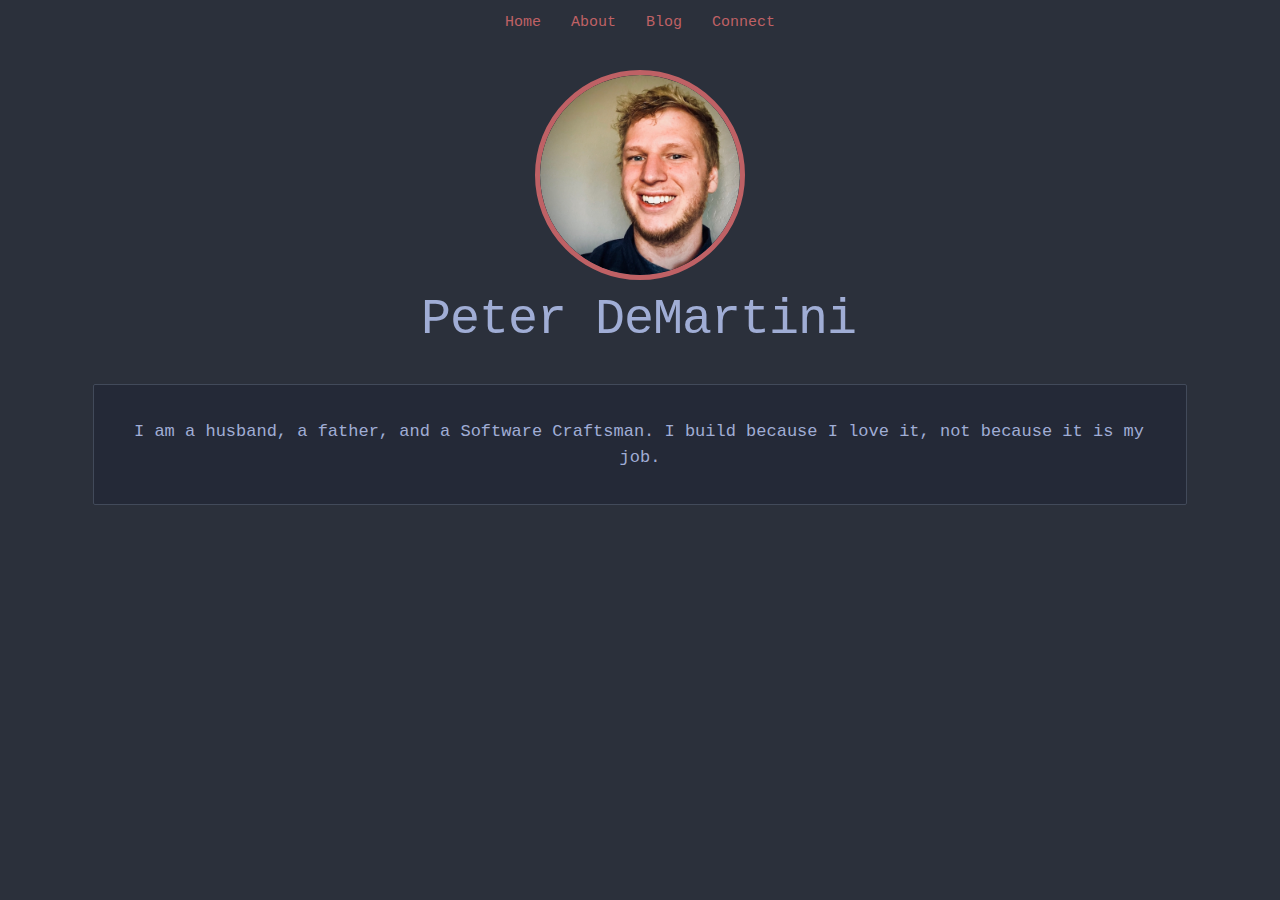
==== index.html @ b867498b "copied just the basics from peterdemartini/blog" ====
<!DOCTYPE html>
<html lang="en">
<head>
  <title>Peter DeMartini</title>
  <meta name="viewport" content="width=device-width, initial-scale=1, shrink-to-fit=no">
  <meta name="description" content="I am a husband, a father, and a Software Craftsman. I build because I love it, not because it is my job."/>
  <meta name="HandheldFriendly" content="True"/>
  <meta name="MobileOptimized" content="320"/>
  <meta name="viewport" content="width=device-width, initial-scale=1.0"/>
  <link rel="stylesheet" type="text/css" href="/assets/css/screen.css?v=FB1B8A12"/>
  <link rel="canonical" href="/about" />
  <meta property="og:site_name" content="Peter DeMartini"/>
  <meta property="og:type" content="article"/>
  <meta property="og:title" content="About"/>
  <meta property="og:description" content="I am a husband, a father, and a Software Craftsman. I build because I love it, not because it is my job."/>
  <meta property="og:url" content="http://peterdemartini.com/about/"/>
  <meta property="article:published_time" content="2014-09-01T15:33:04.279Z"/>
  <meta property="article:modified_time" content="2018-04-05T18:38:36.733Z"/>
  <meta name="twitter:card" content="summary"/>
  <meta name="twitter:title" content="Peter DeMartini Website"/>
  <meta name="twitter:description" content="I am a husband, a father, and a Software Craftsman. I build because I love it, not because it is my job."/>
  <meta name="twitter:url" content="http://peterdemartini.com/about"/>
  <script type="application/ld+json">
  {
      "@context": "http://schema.org",
      "@type": "Article",
      "publisher": "Peter DeMartini",
      "author": {
          "@type": "Person",
          "name": "Peter DeMartini",
          "image": "http://peterdemartini.com/assets/images/peter-demartini.jpg",
          "url": "http://peterdemartini.com/author/peter-demartini",
          "sameAs": null
      },
      "headline": "About",
      "url": "http://peterdemartini.com/about/",
      "datePublished": "2014-09-01T15:33:04.279Z",
      "dateModified": "2018-04-05T18:38:36.733Z",
      "description": "I am a husband, a father, and a Software Craftsman. I build because I love it, not because it is my job."
  }
  </script>
  <script>
     var d_id  = 'peterdemartini',
         g_id  = 'UA-28352529-1',
         g_url = 'peterdemartini.com';
  </script>
  <script>
    (function(i,s,o,g,r,a,m){i['GoogleAnalyticsObject']=r;i[r]=i[r]||function(){
    (i[r].q=i[r].q||[]).push(arguments)},i[r].l=1*new Date();a=s.createElement(o),
    m=s.getElementsByTagName(o)[0];a.async=1;a.src=g;m.parentNode.insertBefore(a,m)
    })(window,document,'script','//www.google-analytics.com/analytics.js','ga');

    ga('create', g_id, g_url);
    ga('send', 'pageview');
  </script>
</head>
<body class="post-template page-template page">
  <header class="site-header">
    <ul class="site-nav">
      <li><a href="/" title="Peter DeMartini">Home</a></li>
      <li><a href="/about" title="About Peter DeMartini">About</a></li>
      <li><a href="https://medium.com/@peterdemartini" title="View my blog">Blog</a></li>
      <li><a href="/connect" title="Connect with Me">Connect</a></li>
    </ul>
  </header>
  <header id="site-head">
    <a id="blog-logo" href="/"><img src="/assets/images/peter-demartini-thumbnail.jpg" alt="Peter DeMartini Profile Picture"/></a>
    <h1 class="blog-title">Peter DeMartini</h1>
    <h2 class="blog-description about-me">I am a husband, a father, and a Software Craftsman. I build because I love it, not because it is my job.</h2>
  </header>
  <main class="content" role="main">
    </main>
  </body>
</html>
---- assets/css/screen.css ----
@import url(normalize.css);
@font-face {
  font-family: 'icons';
  src: url('../fonts/icons.eot');
  src: url('../fonts/icons.eot%3F') format('embedded-opentype'), url('../fonts/icons.woff') format('woff'), url('../fonts/icons.ttf') format('truetype'),
    url('../fonts/icons.svg') format('svg');
  font-weight: normal;
  font-style: normal;
}
.icon-ghost,
.icon-feed,
.icon-twitter,
.icon-google-plus,
.icon-facebook {
  font-family: 'icons';
  speak: none;
  font-style: normal;
  font-weight: normal;
  font-variant: normal;
  text-transform: none;
  line-height: 1;
  -webkit-font-smoothing: antialiased;
  text-decoration: none;
}
.icon-ghost:before {
  content: "\e000";
}
.icon-feed:before {
  content: "\e001";
}
.icon-twitter:before {
  content: "\e002";
  font-size: 1.1em;
}
.icon-google-plus:before {
  content: "\e003";
}
.icon-facebook:before {
  content: "\e004";
}
html {
  height: 100%;
  max-height: 100%;
  font-size: 62.5%;
}
body {
  height: 100%;
  max-height: 100%;
  font-family: "Courier New", Courier, monospace;
  font-size: 2.0rem;
  line-height: 1.6em;
  color: #b2b6bd;
  background: #2b303b;
}
::-moz-selection {
  color: #1c212b;
  background: #a3be8c;
  text-shadow: none;
}
::selection {
  color: #1c212b;
  background: #a3be8c;
  text-shadow: none;
}
h1,
h2,
h3,
h4,
h5,
h6 {
  text-rendering: optimizeLegibility;
  line-height: 1;
  margin-top: 0;
  letter-spacing: 2px;
  font-weight: normal;
}
h1 {
  font-size: 5rem;
  line-height: 1.2em;
  text-indent: -3px;
}
h2 {
  font-size: 4rem;
  line-height: 1.2em;
  text-indent: -2px;
}
h3 {
  font-size: 3.5rem;
}
h4 {
  font-size: 3rem;
}
h5 {
  font-size: 2.5rem;
}
h6 {
  font-size: 2rem;
}
a {
  color: #bf6165;
  transition: color ease 0.3s;
}
a:hover {
  color: #a3be8c;
}
h1 a,
h2 a,
h3 a,
h4 a,
h5 a,
h6 a {
  color: #739a99;
}
p,
ul,
ol {
  margin: 1.6em 0;
}
ol ol,
ul ul,
ul ol,
ol ul {
  margin: 0.4em 0;
}
hr {
  display: block;
  height: 1px;
  border: 0;
  border-top: 1px solid #424650;
  margin: 3.2em 0;
  padding: 0;
}
blockquote {
  -moz-box-sizing: border-box;
  box-sizing: border-box;
  margin: 1.6em 0 1.6em -2.2em;
  padding: 0 0 0 1.6em;
  border-left: #4f586b 0.4em solid;
}
blockquote p {
  margin: 0.8em 0;
  font-style: italic;
}
blockquote small {
  display: inline-block;
  margin: 0.8em 0 0.8em 1.5em;
  font-size: 0.9em;
  color: #ccc;
}
blockquote small:before {
  content: '\2014 \00A0';
}
blockquote cite {
  font-weight: bold;
}
blockquote cite a {
  font-weight: normal;
}
dl {
  margin: 1.6em 0;
}
dl dt {
  float: left;
  width: 180px;
  overflow: hidden;
  clear: left;
  text-align: right;
  text-overflow: ellipsis;
  white-space: nowrap;
  font-weight: bold;
  margin-bottom: 1em;
}
dl dd {
  margin-left: 200px;
  margin-bottom: 1em;
}
mark {
  background-color: #ffc336;
}
code,
tt {
  padding: 1px 3px;
  font-family: "Courier New", Courier, monospace;
  font-size: 0.75em;
  white-space: pre;
  border: 1px solid #424a5a;
  background: #4f586b;
  border-radius: 2px;
}
pre {
  -moz-box-sizing: border-box;
  box-sizing: border-box;
  margin: 1.6em 0;
  border: 1px solid #424a5a;
  width: 100%;
  padding: 10px;
  font-family: "Courier New", Courier, monospace;
  font-size: 0.8em;
  white-space: pre;
  overflow: auto;
  background: #4f586b;
  border-radius: 3px;
}
pre code,
tt {
  font-size: inherit;
  white-space: -moz-pre-wrap;
  white-space: pre-wrap;
  background: transparent;
  border: none;
  padding: 0;
}
kbd {
  display: inline-block;
  margin-bottom: 0.4em;
  padding: 1px 8px;
  border: #ccc 1px solid;
  color: #666;
  text-shadow: #fff 0 1px 0;
  font-size: 0.9em;
  font-weight: bold;
  background: #f4f4f4;
  border-radius: 4px;
  box-shadow: 0 1px 0 rgba(0, 0, 0, 0.2), 0 1px 0 0 #fff inset;
}
table {
  -moz-box-sizing: border-box;
  box-sizing: border-box;
  margin: 1.6em 0;
  width: 100%;
  max-width: 100%;
  background-color: transparent;
}
table th,
table td {
  padding: 8px;
  line-height: 20px;
  text-align: left;
  vertical-align: top;
  border-top: 1px solid #424a5a;
  border-bottom: 1px solid #424a5a;
}
table th {
  color: #000;
}
table caption + thead tr:first-child th,
table caption + thead tr:first-child td,
table colgroup + thead tr:first-child th,
table colgroup + thead tr:first-child td,
table thead:first-child tr:first-child th,
table thead:first-child tr:first-child td {
  border-top: 0;
}
table tbody + tbody {
  border-top: 2px solid #efefef;
}
table table table {
  background-color: #fff;
}
table tbody > tr:nth-child(odd) > td,
table tbody > tr:nth-child(odd) > th {
}
table.plain {
  tbody > tr:nth-child(odd) > td,
  tbody > tr:nth-child(odd) > th {
    background: transparent;
  }
}

button,
input,
select,
textarea {
  background: #4f586b;
  border: 1px solid #424a5a;
  color: #b2b6bd;
  outline-color: #bf6165;
}
/* ==========================================================================
   3. Utilities - These things get used a lot
   ========================================================================== */
/* Hides shit */
.hidden {
  text-indent: -9999px;
  visibility: hidden;
  display: none;
}

/* Creates a responsive wrapper that makes our content scale nicely */
.inner {
  position: relative;
  width: 80%;
  max-width: 960px;
  margin: 0 auto;
}

/* Centres vertically yo. (IE8+) */
.vertical {
  display: table-cell;
  vertical-align: middle;
}

/* ==========================================================================
   4. General - The main styles for the the theme
   ========================================================================== */

/* Big cover image on the home page */
#site-head {
  padding-top: 1em;
  margin: auto;
  text-align: center;
  color: #a0add5;
}

/* Site Nav */

.site-header {
  position: relative;
  top: 0;
  left: 0;
  width: 100%;
  height: 5rem;
}

.site-nav {
  position: relative;
  display: table;
  padding: 5px;
  max-width: 960px;
  margin: 0 auto;
}

.site-nav li {
  display: inline-block;
  width: auto;
  height: auto;
  padding: 0 1.5rem;
}

.site-nav li a {
  width: 100%;
  height: 100%;
  font-size: 1.5rem;
  text-decoration: none;
}

/* Yo-logo. Yolo-go. Upload one in ghost/settings/ */

#blog-logo {
  width: 200px;
  border-radius: 50%;
  overflow: hidden;
  display: block;
  margin: 0 auto;
  border: 5px solid #bf6165;
}

#blog-logo img {
  display: block;
  max-height: 200px;
  width: auto;
  line-height: 0;
  border-radius: 50%;
}

#back {
  color: rgba(0, 0, 0, 0.2);
  position: fixed;
  top: 8px;
  left: 8px;
  padding: 6px;
  font-size: 16px;
}

/* The details of your blog. Defined in ghost/settings/ */
.blog-title {
  margin: 10px 0 10px 0;
  font-size: 5rem;
  letter-spacing: -1px;
}

.blog-description {
  font-size: 1.8rem;
  line-height: 1.5em;
  font-weight: 300;
  letter-spacing: 0;
  max-width: 80%;
}

/* About Me */
.about-me {
  padding: 2em;
  font-size: 0.85em;
  border: 1px solid #424a5a;
  background: #242937;
  border-radius: 2px;
  margin: 2em auto;
}

/* Every post, on every page, gets this style on its <article> tag */
.post {
  position: relative;
  width: 90%;
  max-width: 960px;
  margin: 4rem auto;
  padding-bottom: 4rem;
  border-bottom: #424650 1px solid;
  word-break: break-word;
  hyphens: auto;
}

/* Add a little circle in the middle of the border-bottom on our .post
   just for the lolz and stylepoints. */
/*.post:after {
    display: block;
    content: "";
    width: 7px;
    height: 7px;
    border: #E7EEF2 1px solid;
    position: absolute;
    bottom: -5px;
    left: 50%;
    margin-left: -5px;
    background: #fff;
    -webkit-border-radius: 100%;
    -moz-border-radius: 100%;
    border-radius: 100%;
    box-shadow: #fff 0 0 0 5px;
}*/

.post-title {
  margin: 0;
  color: #739a99;
}

.post-title a {
  text-decoration: none;
}

.post-excerpt p {
  margin: 1.6rem 0 0 0;
  font-size: 0.9em;
  line-height: 1.6em;
}

.post-meta {
  display: inline-block;
  margin: 0 0 5px 0;
  font-size: 1.5rem;
  color: #846d8f;
}

.post-meta a {
  color: #846d8f;
  text-decoration: none;
}

.post-meta a:hover {
  text-decoration: underline;
}

.user-meta {
  position: relative;
  padding: 0.3rem 40px 0 100px;
  min-height: 77px;
}

.user-image {
  position: absolute;
  top: 0;
  left: 0;
}

.user-name {
  display: block;
  font-weight: bold;
}

.user-bio {
  display: block;
  max-width: 440px;
  font-size: 1.4rem;
  line-height: 1.5em;
}

.publish-meta {
  position: absolute;
  top: 0;
  right: 0;
  padding: 4.3rem 0 4rem 0;
  text-align: right;
}

.publish-heading {
  display: block;
  font-weight: bold;
}

.publish-date {
  display: block;
  font-size: 1.4rem;
  line-height: 1.5em;
}

/* ==========================================================================
   5. Single Post - When you click on an individual post
   ========================================================================== */

/* Tweak the .post wrapper style */
.post-template .post {
  margin-top: 0;
  border-bottom: none;
  padding-bottom: 0;
}

/* Kill that stylish little circle that was on the border, too */
.post-template .post:after {
  display: none;
}

/* Insert some mad padding up in the header for better spacing */
.post-template .post-header {
  padding: 10px 0;
}
.post-header #blog-logo:before {
  margin: 60px auto;
}
/* Keep large images within the bounds of the post-width */
.post-content img {
  display: block;
  max-width: 100%;
  margin: 0 auto;
}

/* The author credit area after the post */
.post-footer {
  position: relative;
  margin: 4rem 0 0 0;
  padding: 4rem 0 0 0;
  border-top: #424650 1px solid;
}

.post-footer h4 {
  font-size: 1.8rem;
  margin: 0;
}

.post-footer p {
  margin: 1rem 0;
  font-size: 1.4rem;
  line-height: 1.6em;
}

/* Create some space to the right for the share links */
.post-footer .author {
  margin-right: 180px;
}

/* Drop the share links in the space to the right.
   Doing it like this means it's easier for the author bio
   to be flexible at smaller screen sizes while the share
   links remain at a fixed width the whole time */
.post-footer .share {
  position: absolute;
  top: 4rem;
  right: 0;
  width: 140px;
}

.post-footer .share a {
  font-size: 1.8rem;
  display: inline-block;
  margin: 1.4rem 1.6rem 1.6rem 0;
  color: #bbc7cc;
}

.post-footer .share a:hover {
  color: #50585d;
}

/* ==========================================================================
   6. Third Party Elements - Embeds from other services
   ========================================================================== */

/* Github */

.gist table {
  margin: 0;
  font-size: 1.4rem;
}

.gist .line-number {
  min-width: 25px;
  font-size: 1.1rem;
}

/* ==========================================================================
   7. Pagination - Tools to let you flick between pages
   ========================================================================== */

/* The main wrapper for our pagination links */
.pagination {
  position: relative;
  width: 80%;
  max-width: 960px;
  margin: 4rem auto;
  font-family: "Courier New", Courier, monospace;
  font-size: 1.3rem;
  color: #9eabb3;
  text-align: center;
}

.pagination a {
  color: #9eabb3;
}

/* Push the previous/next links out to the left/right */
.older-posts,
.newer-posts {
  position: absolute;
  display: inline-block;
  padding: 0 15px;
  border: #424650 1px solid;
  text-decoration: none;
  border-radius: 5px;
  transition: border ease 0.3s;
  background: #363c4a;
}

.older-posts {
  right: 0;
}

.page-number {
  display: inline-block;
  padding: 2px 0;
}

.newer-posts {
  left: 0;
}

.older-posts:hover,
.newer-posts:hover {
  border-color: #9eabb3;
}

/* ==========================================================================
   8. Footer - The bottom of every page
   ========================================================================== */

.site-footer {
  position: relative;
  bottom: 0;
  height: 4rem;
  width: 100%;
  border-top: #1a1e27 1px solid;
  font-size: 1.3rem;
  line-height: 1.7em;
  color: #bbc7cc;
  text-align: center;
  background: #1c212b;
}

.site-footer a {
  color: #bbc7cc;
  text-decoration: underline;
}

.site-footer a:hover {
  color: #50585d;
}

.poweredby .icon-ghost {
  color: #bf6165;
  font-weight: 700;
  text-decoration: none;
}

.poweredby .icon-ghost:hover {
  text-decoration: none;
}

.poweredby .icon-ghost:before {
  font-size: 1rem;
  margin-right: 0.2em;
}

/* The subscribe icon on the footer */
.subscribe {
  width: 28px;
  height: 28px;
  position: absolute;
  top: -14px;
  left: 50%;
  margin-left: -15px;
  border: #ebf2f6 1px solid;
  text-align: center;
  line-height: 2.4rem;
  border-radius: 50px;
  background: #fff;
  transition: box-shadow 0.5s;
}

/* The RSS icon, inserted via icon font */
.subscribe:before {
  color: #d2dee3;
  font-size: 10px;
  position: absolute;
  top: 2px;
  left: 9px;
  font-weight: bold;
  transition: color 0.5s ease;
}

/* Add a box shadow to on hover */
.subscribe:hover {
  box-shadow: rgba(0, 0, 0, 0.05) 0 0 0 3px;
  transition: box-shadow 0.25s;
}

.subscribe:hover:before {
  color: #50585d;
}

/* CSS tooltip saying "Subscribe!" - initially hidden */
.tooltip {
  opacity: 0;
  display: inline-block;
  padding: 4px 8px 5px 8px;
  position: absolute;
  top: -23px;
  left: -23px;
  color: rgba(255, 255, 255, 0.9);
  font-size: 1.1rem;
  font-weight: bold;
  line-height: 1em;
  text-align: center;
  background: #50585d;
  border-radius: 20px;
  box-shadow: 0 1px 4px rgba(0, 0, 0, 0.1);
  transition: opacity 0.3s ease, top 0.3s ease;
}

/* The little chiclet arrow under the tooltip, pointing down */
.tooltip:after {
  content: "";
  border-width: 5px 5px 0 5px;
  border-style: solid;
  border-color: #50585d transparent;
  display: block;
  position: absolute;
  bottom: -4px;
  left: 50%;
  margin-left: -5px;
  z-index: 220;
  width: 0;
}

/* On hover, show the tooltip! */
.subscribe:hover .tooltip {
  opacity: 1;
  top: -33px;
}

/* ==========================================================================
   9. Media Queries - Smaller than 900px
   ========================================================================== */

@media only screen and (max-width: 900px) {
  blockquote {
    margin-left: 0;
  }

  .blog-title {
    font-size: 4rem;
    letter-spacing: -1px;
  }

  .blog-description {
    font-size: 1.7rem;
    line-height: 1.5em;
  }

  .post {
    font-size: 0.9em;
    line-height: 1.6em;
  }

  .post-template .post {
    padding-bottom: 1rem;
  }

  .post-template .post-header {
    padding: 40px 0;
  }
  .post-header #blog-logo:before {
    margin: 40px auto;
  }

  h1 {
    font-size: 4.8rem;
    text-indent: -2px;
  }

  h2 {
    font-size: 3.8rem;
  }

  h3 {
    font-size: 3.3rem;
  }

  h4 {
    font-size: 2.8rem;
  }
}

/* ==========================================================================
   10. Media Queries - Smaller than 500px
   ========================================================================== */

@media only screen and (max-width: 500px) {
  #blog-logo img {
    max-height: 80px;
  }
  #blog-logo {
    width: 80px;
  }
  #blog-logo:before {
    width: 80px;
    height: 80px;
  }
  .inner,
  .pagination {
    width: auto;
    margin-left: 16px;
    margin-right: 16px;
  }

  .post {
    width: auto;
    margin-left: 16px;
    margin-right: 16px;
    font-size: 0.8em;
    line-height: 1.6em;
  }

  #site-head {
    padding: 10% 0;
  }

  .blog-title {
    font-size: 3rem;
  }

  .blog-description {
    font-size: 1.5rem;
  }

  h1,
  h2 {
    font-size: 3rem;
    line-height: 1.1em;
    letter-spacing: -1px;
  }

  h3 {
    font-size: 2.8rem;
  }

  h4 {
    font-size: 2.3rem;
  }

  .post-template .post {
    padding-bottom: 0;
  }

  .post-template .post-header {
    padding: 30px 0;
  }
  .post-header #blog-logo:before {
    margin: 30px auto;
  }
  .post-meta {
    font-size: 1.3rem;
  }

  .post-footer {
    padding: 4rem 0;
    text-align: center;
  }

  .post-footer .author {
    margin: 0 0 2rem 0;
    padding: 0 0 1.6rem 0;
    border-bottom: #424650 1px dashed;
  }

  .post-footer .share {
    position: static;
    width: auto;
  }

  .post-footer .share a {
    margin: 1.4rem 0.8rem 0 0.8rem;
  }

  .older-posts,
  .newer-posts {
    position: static;
    margin: 10px 0;
  }

  .page-number {
    display: block;
  }

  .site-footer {
    margin-top: 6rem;
    font-size: 1.1rem;
  }
}
/*
Animate.css - http://daneden.me/animate
LICENSED UNDER THE  MIT LICENSE (MIT)

Copyright (c) 2012 Dan Eden
*/
.animated {
  -webkit-animation-fill-mode: both;
  -moz-animation-fill-mode: both;
  -ms-animation-fill-mode: both;
  -o-animation-fill-mode: both;
  animation-fill-mode: both;
  -webkit-animation-duration: 1s;
  -moz-animation-duration: 1s;
  -ms-animation-duration: 1s;
  -o-animation-duration: 1s;
  animation-duration: 1s;
}

.animated.hinge {
  -webkit-animation-duration: 2s;
  -moz-animation-duration: 2s;
  -ms-animation-duration: 2s;
  -o-animation-duration: 2s;
  animation-duration: 2s;
}

@-webkit-keyframes bounceInDown {
  0% {
    opacity: 0;
    -webkit-transform: translateY(-2000px);
  }

  60% {
    opacity: 1;
    -webkit-transform: translateY(30px);
  }

  80% {
    -webkit-transform: translateY(-10px);
  }

  100% {
    -webkit-transform: translateY(0);
  }
}

@-moz-keyframes bounceInDown {
  0% {
    opacity: 0;
    -moz-transform: translateY(-2000px);
  }

  60% {
    opacity: 1;
    -moz-transform: translateY(30px);
  }

  80% {
    -moz-transform: translateY(-10px);
  }

  100% {
    -moz-transform: translateY(0);
  }
}

@-o-keyframes bounceInDown {
  0% {
    opacity: 0;
    -o-transform: translateY(-2000px);
  }

  60% {
    opacity: 1;
    -o-transform: translateY(30px);
  }

  80% {
    -o-transform: translateY(-10px);
  }

  100% {
    -o-transform: translateY(0);
  }
}

@keyframes bounceInDown {
  0% {
    opacity: 0;
    transform: translateY(-2000px);
  }

  60% {
    opacity: 1;
    transform: translateY(30px);
  }

  80% {
    transform: translateY(-10px);
  }

  100% {
    transform: translateY(0);
  }
}

.bounceInDown {
  -webkit-animation-name: bounceInDown;
  -moz-animation-name: bounceInDown;
  -o-animation-name: bounceInDown;
  animation-name: bounceInDown;
}

/* ==========================================================================
   End of file. Media queries should be the last thing here. Do not add stuff
   below this point, or it will probably fuck everything up.
   ========================================================================== */
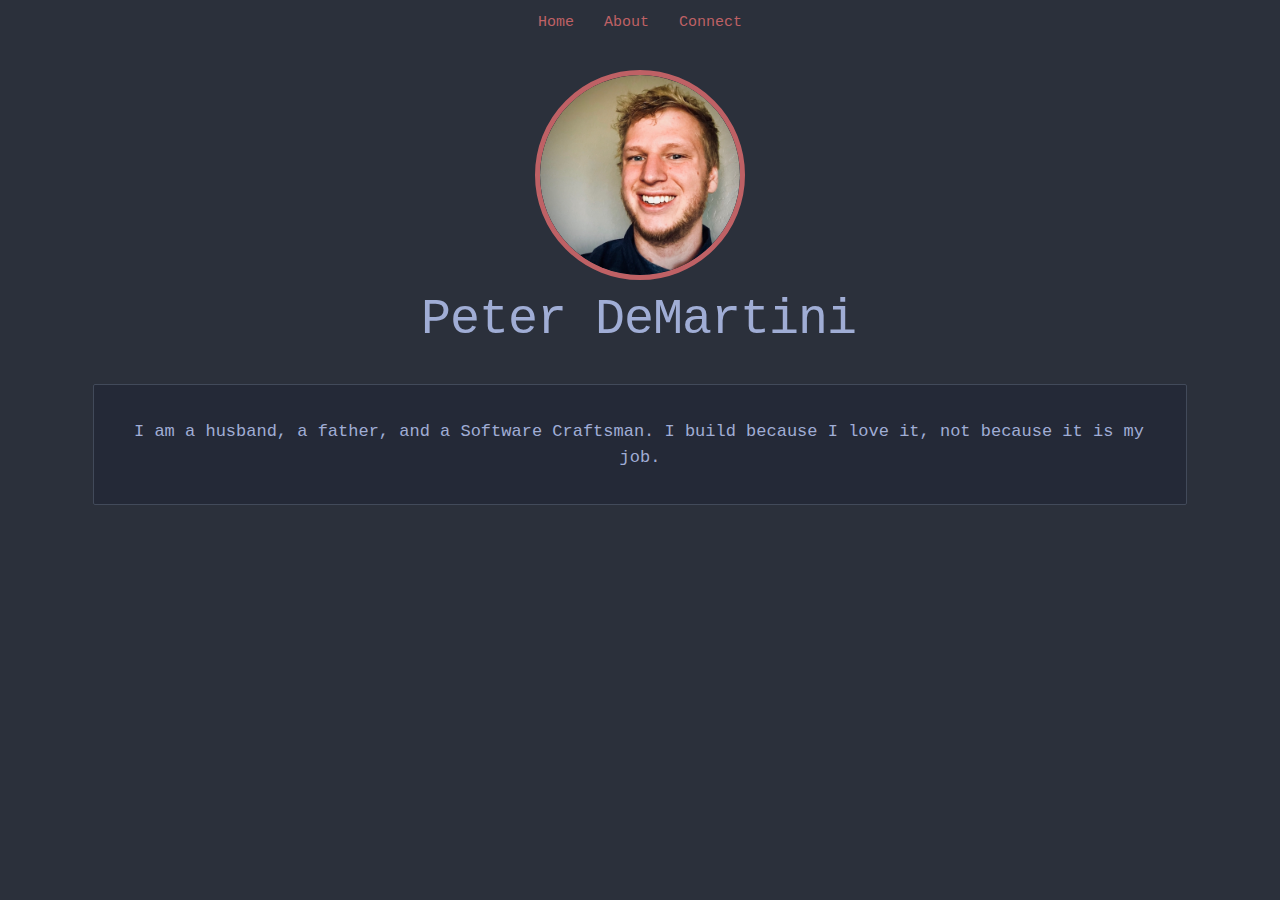
==== commit 448fb8cb: "Update index.html" ====
--- a/index.html
+++ b/index.html
@@ -59,7 +59,6 @@
     <ul class="site-nav">
       <li><a href="/" title="Peter DeMartini">Home</a></li>
       <li><a href="/about" title="About Peter DeMartini">About</a></li>
-      <li><a href="https://medium.com/@peterdemartini" title="View my blog">Blog</a></li>
       <li><a href="/connect" title="Connect with Me">Connect</a></li>
     </ul>
   </header>
